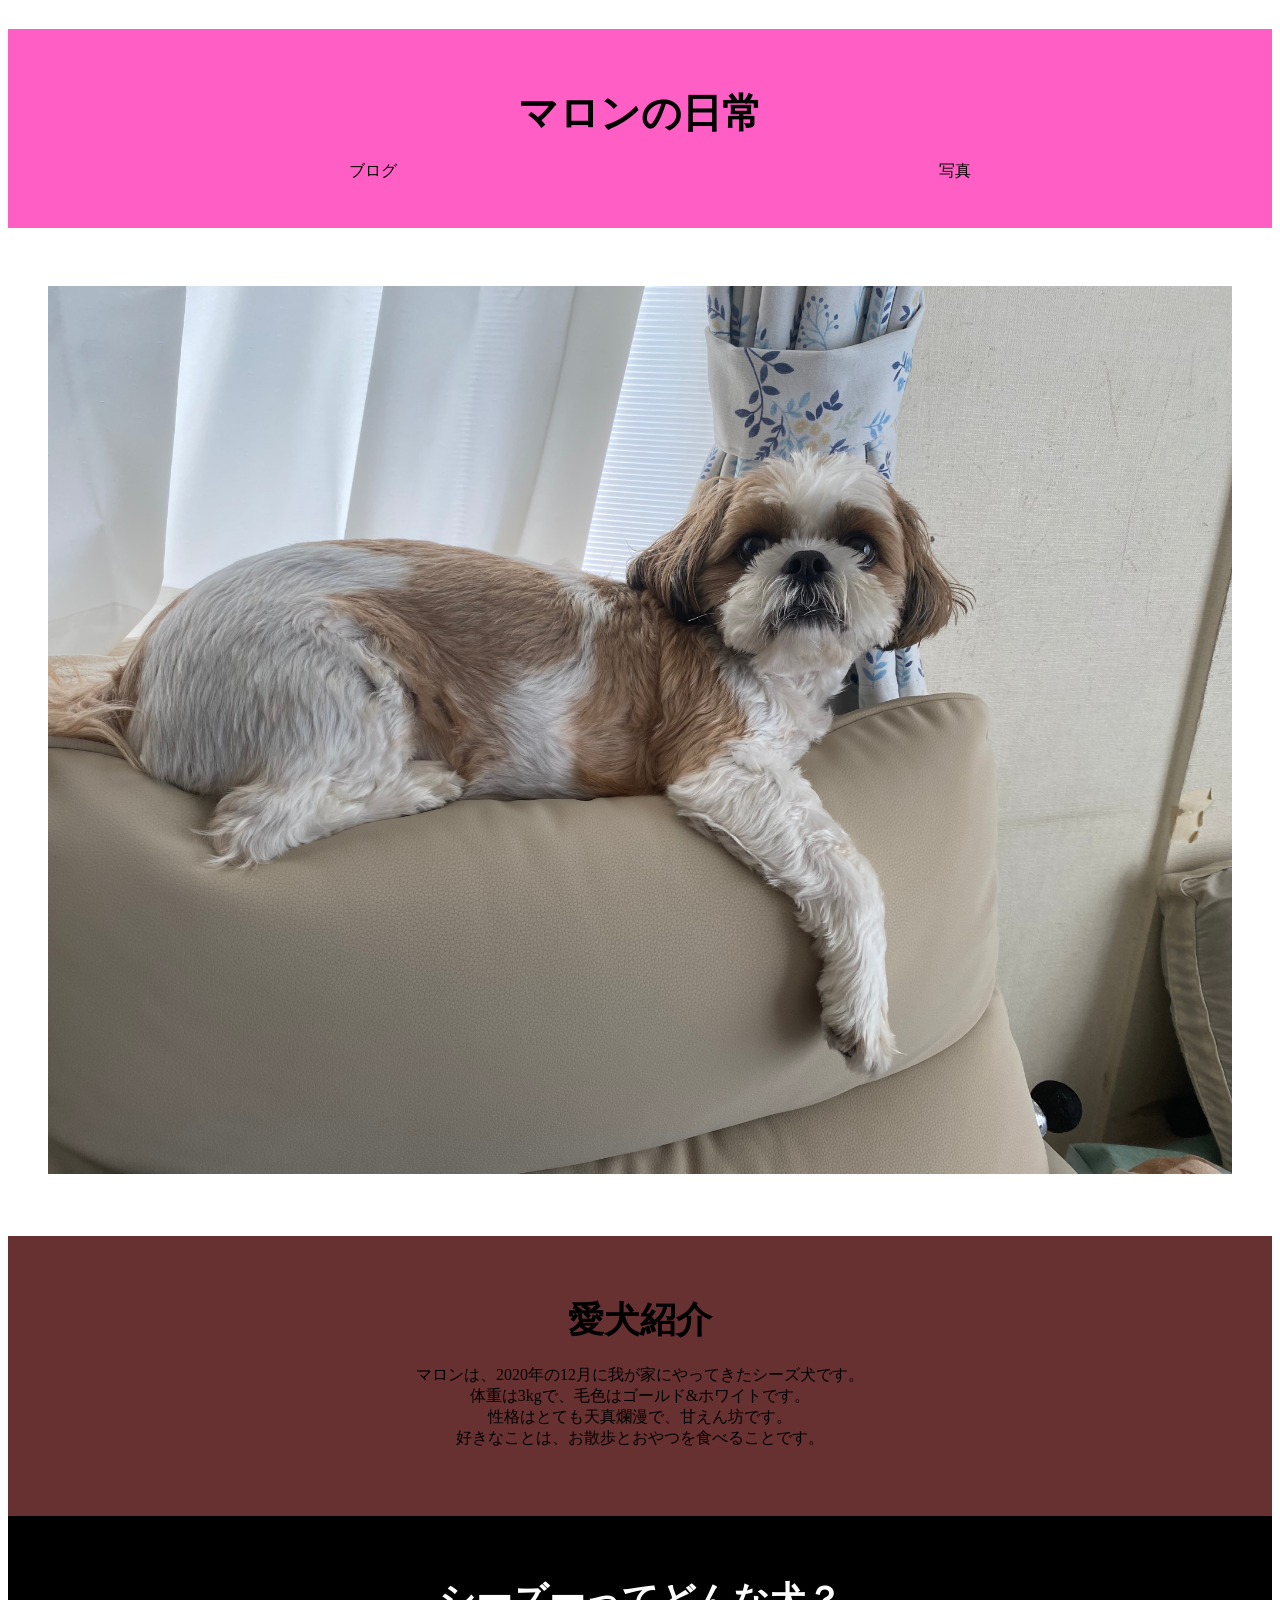
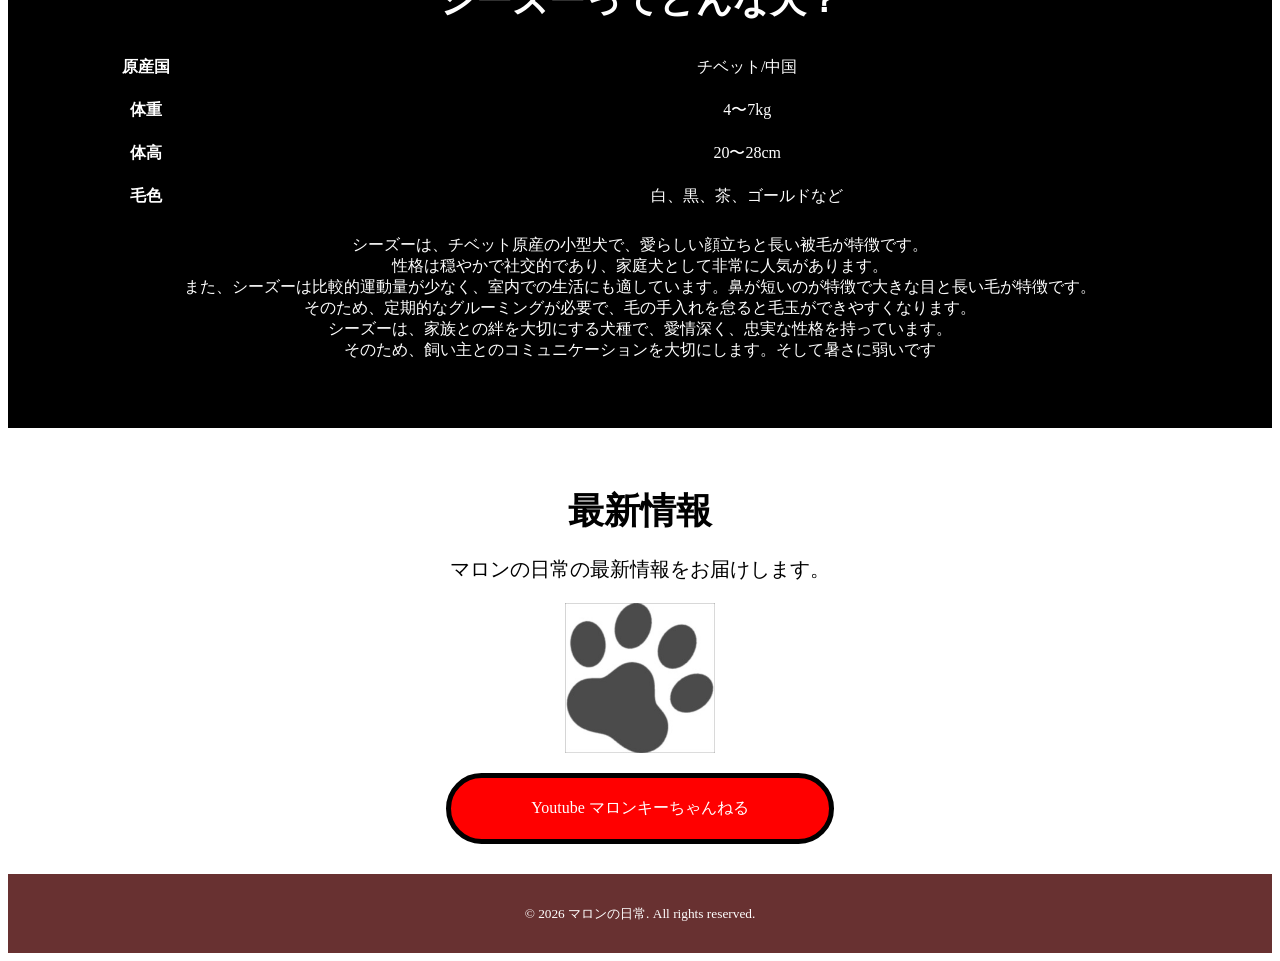
==== index.html @ 1f70bb45 "Add files via upload" ====
<!DOCTYPE html>
<html lang="ja">
<head>
    <meta charset="UTF-8">
    <meta name="viewport" content="width=device-width, initial-scale=1.0">
    <title>マロンの日常</title>
　　　<link rel="stylesheet" href="style.css">
</head>
<body>
   <header>
   <h1>マロンの日常</h1>
   <nav>
       <ul>
           <li><a href="blog.html">ブログ</a></li>
              <li><a href="photos.html">写真</a></li>
      </ul>
   </nav>
   </header>
   <main>
   　　<section class="hero">
    　　　<!-- 肉球 -->
  <span class="paw-icon">🐾</span>
           <figure>
               <img src="images/top.jpeg" alt="マロンの写真">
           </figure>
   　　</section>
   　　<section class="about">
       <div class="about-text">
           <h2>愛犬紹介</h2>
           <p>マロンは、2020年の12月に我が家にやってきたシーズ犬です。<br>
               体重は3kgで、毛色はゴールド&ホワイトです。<br>
               性格はとても天真爛漫で、甘えん坊です。<br>
               好きなことは、お散歩とおやつを食べることです。</p>
    　　</div>
         </section>
         <section class="menu"> 
            <div class="container">
                  <h2>シーズーってどんな犬？</h2>
                    <table>
                       <tr>
                           <th>原産国</th>
                           <td>チベット/中国</td>
                       </tr>
                       <tr>
                           <th>体重</th>
                           <td>4〜7kg</td>
                       </tr>
                       <tr>
                           <th>体高</th>
                           <td>20〜28cm</td>
                       </tr>
                       <tr>
                           <th>毛色</th>
                           <td>白、黒、茶、ゴールドなど</td>
                   </table>
                  <p>シーズーは、チベット原産の小型犬で、愛らしい顔立ちと長い被毛が特徴です。<br>
                        性格は穏やかで社交的であり、家庭犬として非常に人気があります。<br>
                        また、シーズーは比較的運動量が少なく、室内での生活にも適しています。鼻が短いのが特徴で大きな目と長い毛が特徴です。<br>
                        そのため、定期的なグルーミングが必要で、毛の手入れを怠ると毛玉ができやすくなります。<br>
                        シーズーは、家族との絆を大切にする犬種で、愛情深く、忠実な性格を持っています。<br>
                        そのため、飼い主とのコミュニケーションを大切にします。そして暑さに弱いです<br>
        　
                    　</div>
                    </section>
   </main>
   <aside>
   <div class="container">
            <h2>最新情報</h2>
            <p>マロンの日常の最新情報をお届けします。</p>
            <figure>
                <img src="images/icon.jpeg" alt="">
            </figure>
            <a href="https://www.youtube.com/@%E3%83%9E%E3%83%AD%E3%83%B3%E3%82%AD%E3%83%BC"class="btn">Youtube マロンキーちゃんねる</a>
        </div>
   </aside>
   <footer>
        <small>© 2026 マロンの日常. All rights reserved.</small>
   </footer>


</body>
</html>
---- style.css ----
✳︎{
 padding: 0;
    margin: 0;
}
header{
   background-color:rgba(255, 0, 162, 0.632);
   padding: 30px;
   text-align: center;
}
header h1{
   font-size: 40px;
   margin-bottom: 20px;
}
header nav ul{
   display: flex;
   justify-content: space-around;
   list-style: none;
}
header nav ul li a{
   text-decoration: none;
   color: black;
}


section figure img 
{
   width: 100%;
   height: 100%;
}
main .about{
   background-color:rgb(104, 49, 49);
   padding: 30px;
   text-align: center;
}
main.about.container{
   width: 100%;
   max-width: 700px;
   margin: 0 auto;
}
main .about h2{
   font-size: 36px;
   margin-bottom: 20px;
}
main .menu{
   background-color:black;
   color: white;
   padding: 30px;
   text-align: center;
}
main.about.container{
   width: 100%;
   max-width: 700px;
   margin: 0 auto;
}
main .menu h2{
   font-size: 36px;
   margin-bottom: 20px;
}
main .menu table{
   width: 100%;
}
main .menu table td{ 
    padding: 10px 20px;
}
aside {
   background-color: white;
     padding: 30px;
     text-align: center;
}
main.about.container{
   width: 100%;
   max-width: 700px;
   margin: 0 auto;
}
aside h2{
   font-size: 36px;
   margin-bottom: 20px;
}
aside p{
   font-size: 20px;
}
aside figure img{
   width: 150px;
}
aside .btn{
   display: inline-block;
   background-color: red;
   color: white;
   padding: 20px 80px;
   border: 5px solid black;
   border-radius: 80px;
   text-decoration: none;
}
aside .btn:hover{
   background-color: rgb(137, 57, 57);
   color: white;
}
footer{
   background-color:rgb(104, 49, 49);
   color: white;
   padding: 30px;
   text-align: center;
}
/* 写真の枠に肉球を重ねる設定（余白を発生させない） */
section.hero {
  position: relative;
  overflow: hidden; /* 写真からはみ出た肉球を隠す */
}

/* 重ねる大きな肉球の設定 */
section.hero .paw-icon {
  position: absolute;
  font-size: 6rem; /* 肉球の大きさ */
  z-index: 10;     /* 写真より手前（上）に表示 */
  opacity: 0;
  pointer-events: none; /* マウス操作の邪魔をしない設定 */
  
  /* 5秒かけて左下から右上へ走る */
  animation: paw-run-on-image 5s linear forwards;
}

/* 写真の上を左下から右上へ走り抜けるアニメーション */
@keyframes paw-run-on-image {
  0% {
    bottom: -80px;
    left: -80px;
    opacity: 0;
    transform: rotate(35deg);
  }
  5% {
    opacity: 1;
  }
  90% {
    opacity: 1;
  }
  100% {
    bottom: 80%;
    left: 85%;
    opacity: 0;
    transform: rotate(35deg);
  }
}
/* 写真ギャラリーの幅と余白の設定 */
.photo-container {
  max-width: 500px;
  margin: 30px auto;
  padding: 0 15px;
}

.photo-container h2 {
  text-align: center;
  margin-bottom: 25px;
}

/* 各写真カードの枠組み */
.photo-card {
  margin: 0 0 25px 0;
  background-color: #ffffff;
  border-radius: 10px;
  overflow: hidden;
  box-shadow: 0 4px 10px rgba(0, 0, 0, 0.08);
}

/* 写真の表示調整 */
.photo-card img {
  width: 100%;
  height: auto;
  display: block;
}

/* 写真の説明文 */
.photo-caption {
  padding: 12px 15px;
  margin: 0;
  font-size: 14px;
  color: #333;
  line-height: 1.5;
}
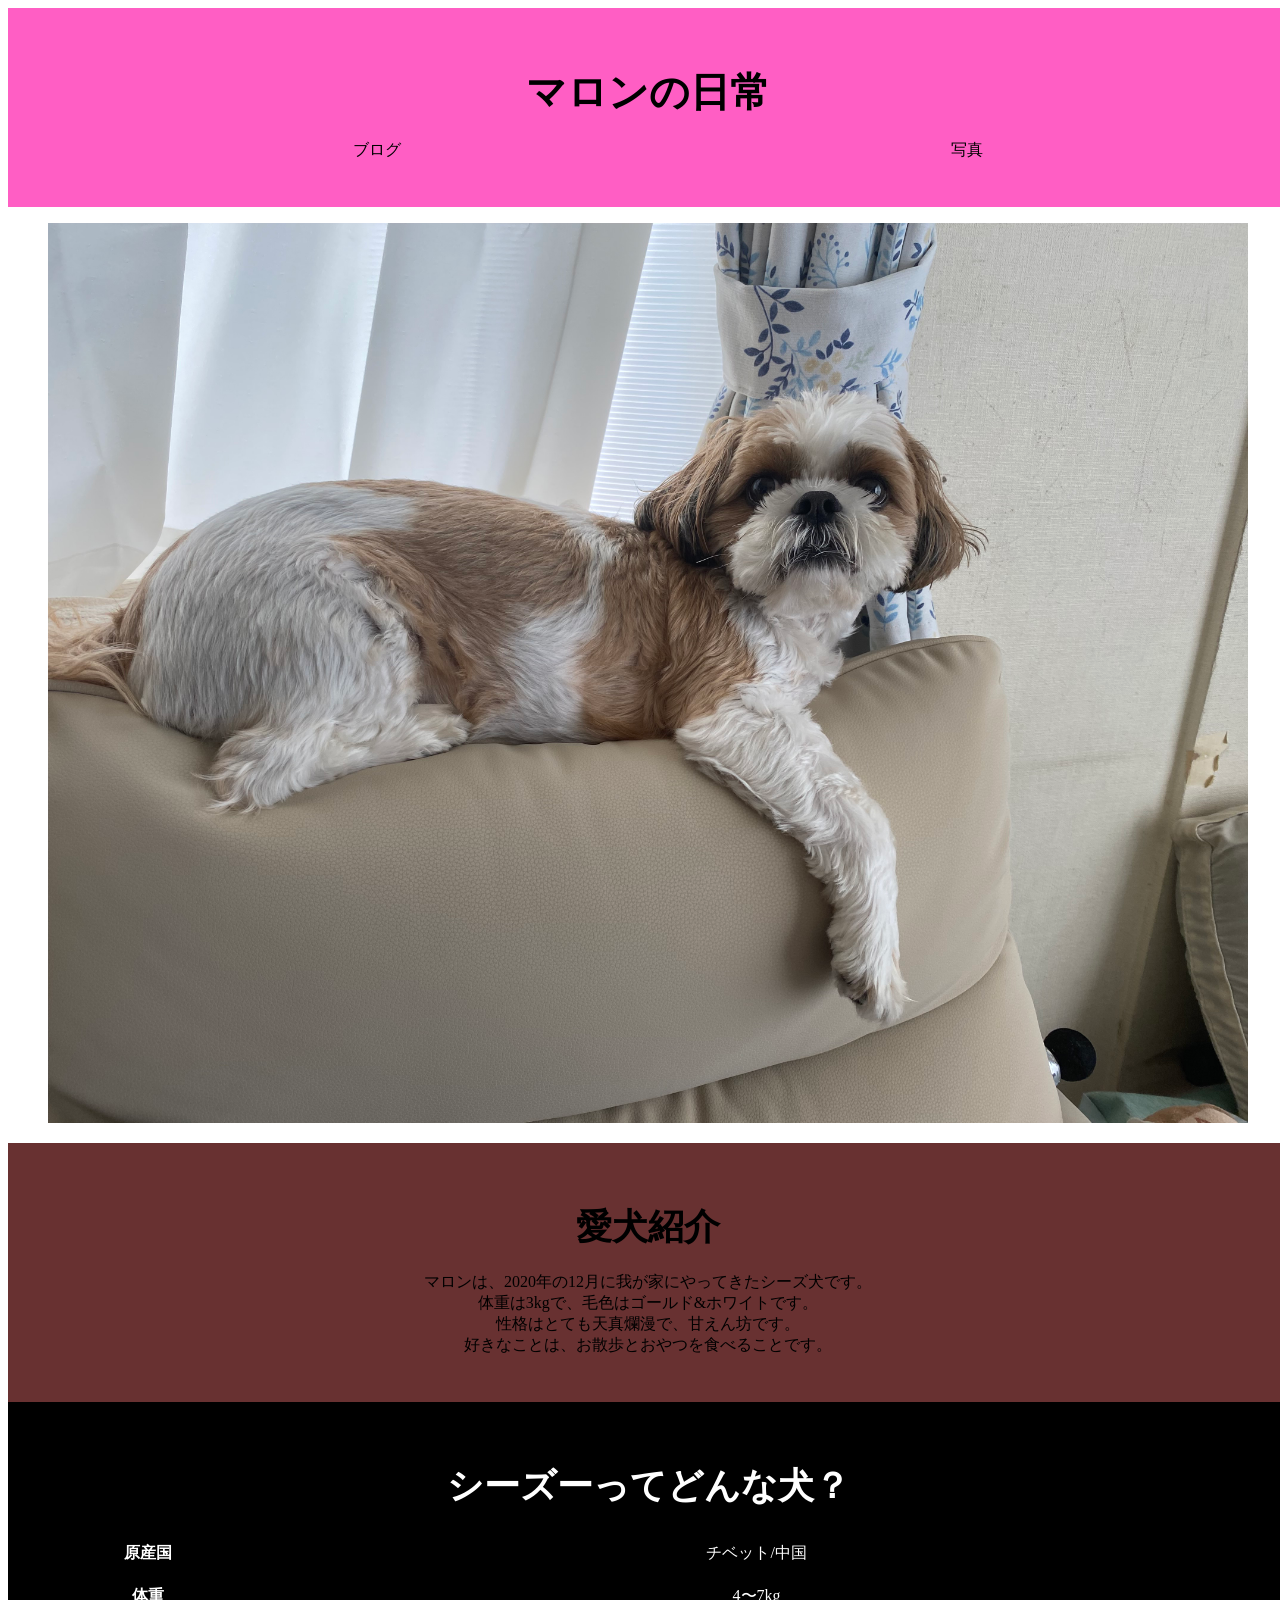
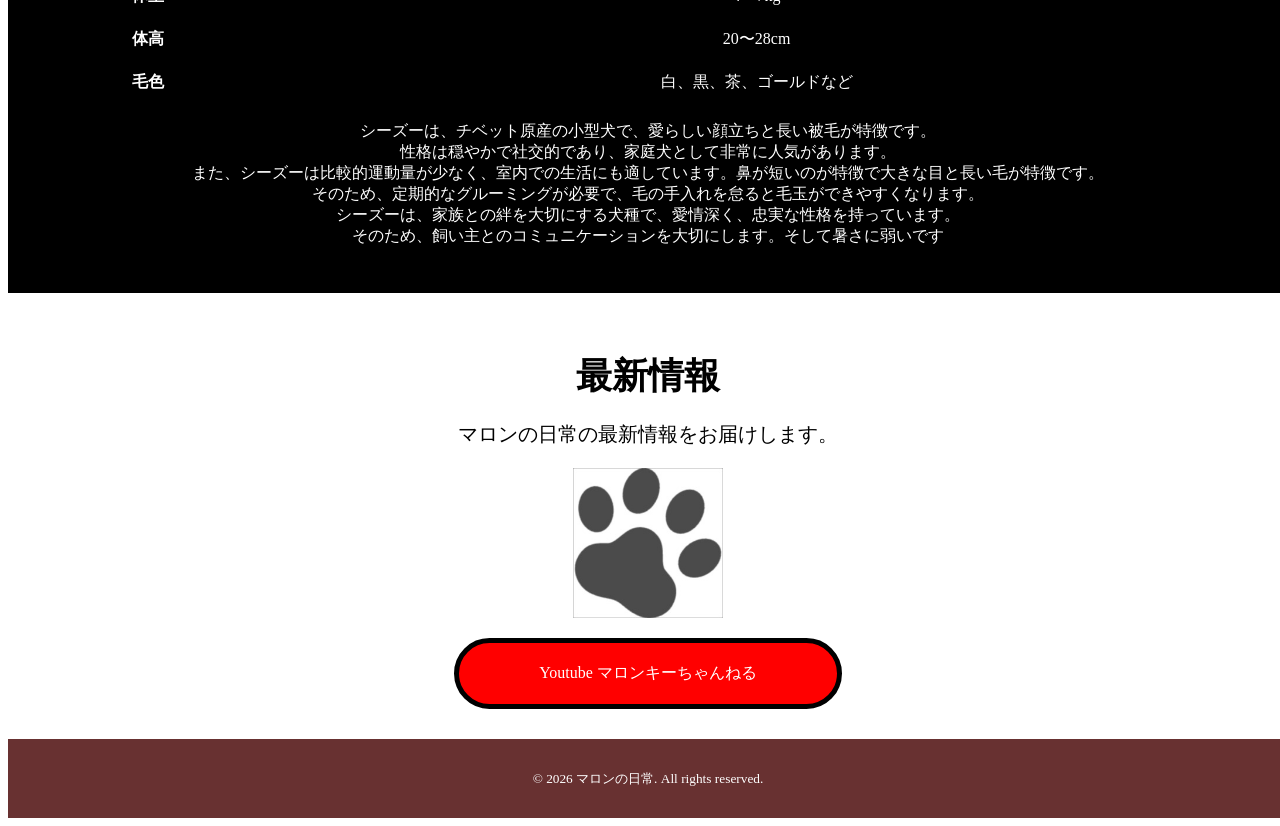
==== commit 4dea00d6: "Add files via upload" ====
--- a/index.html
+++ b/index.html
@@ -4,7 +4,7 @@
     <meta charset="UTF-8">
     <meta name="viewport" content="width=device-width, initial-scale=1.0">
     <title>マロンの日常</title>
-　　　<link rel="stylesheet" href="style.css">
+<link rel="stylesheet" href="style.css">
 </head>
 <body>
    <header>
@@ -17,21 +17,22 @@
    </nav>
    </header>
    <main>
-   　　<section class="hero">
-    　　　<!-- 肉球 -->
+   <section class="hero">
+    <!-- 肉球 -->
   <span class="paw-icon">🐾</span>
            <figure>
                <img src="images/top.jpeg" alt="マロンの写真">
            </figure>
-   　　</section>
-   　　<section class="about">
+   </section>
+   <section class="about">
        <div class="about-text">
            <h2>愛犬紹介</h2>
            <p>マロンは、2020年の12月に我が家にやってきたシーズ犬です。<br>
                体重は3kgで、毛色はゴールド&ホワイトです。<br>
                性格はとても天真爛漫で、甘えん坊です。<br>
-               好きなことは、お散歩とおやつを食べることです。</p>
-    　　</div>
+               好きなことは、お散歩とおやつを食べることです。
+            </p>
+    </div>
          </section>
          <section class="menu"> 
             <div class="container">
@@ -59,8 +60,8 @@
                         そのため、定期的なグルーミングが必要で、毛の手入れを怠ると毛玉ができやすくなります。<br>
                         シーズーは、家族との絆を大切にする犬種で、愛情深く、忠実な性格を持っています。<br>
                         そのため、飼い主とのコミュニケーションを大切にします。そして暑さに弱いです<br>
-        　
-                    　</div>
+        
+                    </div>
                     </section>
    </main>
    <aside>
--- a/style.css
+++ b/style.css
@@ -164,10 +164,18 @@
 /* 写真の表示調整 */
 .photo-card img {
   width: 100%;
-  height: auto;
+  max-width: 100%;
+  height: 350px;
+  object-fit: cover;
   display: block;
 }
-
+@media (max-width: 600px) {
+  .photo-card img {
+    width: 100%;
+    height: 200px;
+    object-fit: cover;
+  }
+}
 /* 写真の説明文 */
 .photo-caption {
   padding: 12px 15px;
@@ -176,5 +184,75 @@
   color: #333;
   line-height: 1.5;
 }
-
-
+/* 画面全体が横スクロールしないように保護 */
+html, body {
+  overflow-x: hidden;
+  width: 100%;
+}
+
+/* スマホ表示向けの調整 */
+@media (max-width: 768px) {
+  
+  /* 1. コンテナや文章の幅を画面に収める */
+  .about-text, 
+  .container {
+    width: 90%;
+    max-width: 100%;
+    margin: 0 auto;
+    box-sizing: border-box;
+  }
+
+  /* 2. 画像がスマホ画面からはみ出ないように固定 */
+  img {
+    max-width: 100%;
+    height: auto;
+  }
+
+  /* 3. テーブル幅の自動調整 */
+  .menu table {
+    width: 100%;
+  }
+
+  /* 4. 文字サイズと余白の微調整 */
+  .about h2, 
+  .menu h2 {
+    font-size: 22px;
+  }
+
+  .about p {
+    font-size: 14px;
+    line-height: 1.7;
+    text-align: left; /* スマホで文章が読みづらい場合は左寄せ */
+  }
+}
+/* スマホ画面向けの強力なレイアウト・文字サイズ調整 */
+@media screen and (max-width: 768px) {
+  /* 画面からはみ出るのを防ぐ */
+  body {
+    width: 100% !important;
+    overflow-x: hidden;
+  }
+
+  /* 愛犬紹介とシーズー解説のタイトルサイズを縮小 */
+  .about h2,
+  .menu h2 {
+    font-size: 20px !important;
+    line-height: 1.4 !important;
+    letter-spacing: 0.05em !important;
+  }
+
+  /* 本文の文字サイズを小さくして改行崩れを防ぐ */
+  .about p {
+    font-size: 13px !important;
+    line-height: 1.7 !important;
+    padding: 0 10px !important;
+  }
+
+  /* テーブル（原産国など）の幅を画面に合わせる */
+  .menu table {
+    width: 90% !important;
+    margin: 0 auto !important;
+    font-size: 14px !important;
+  }
+}
+
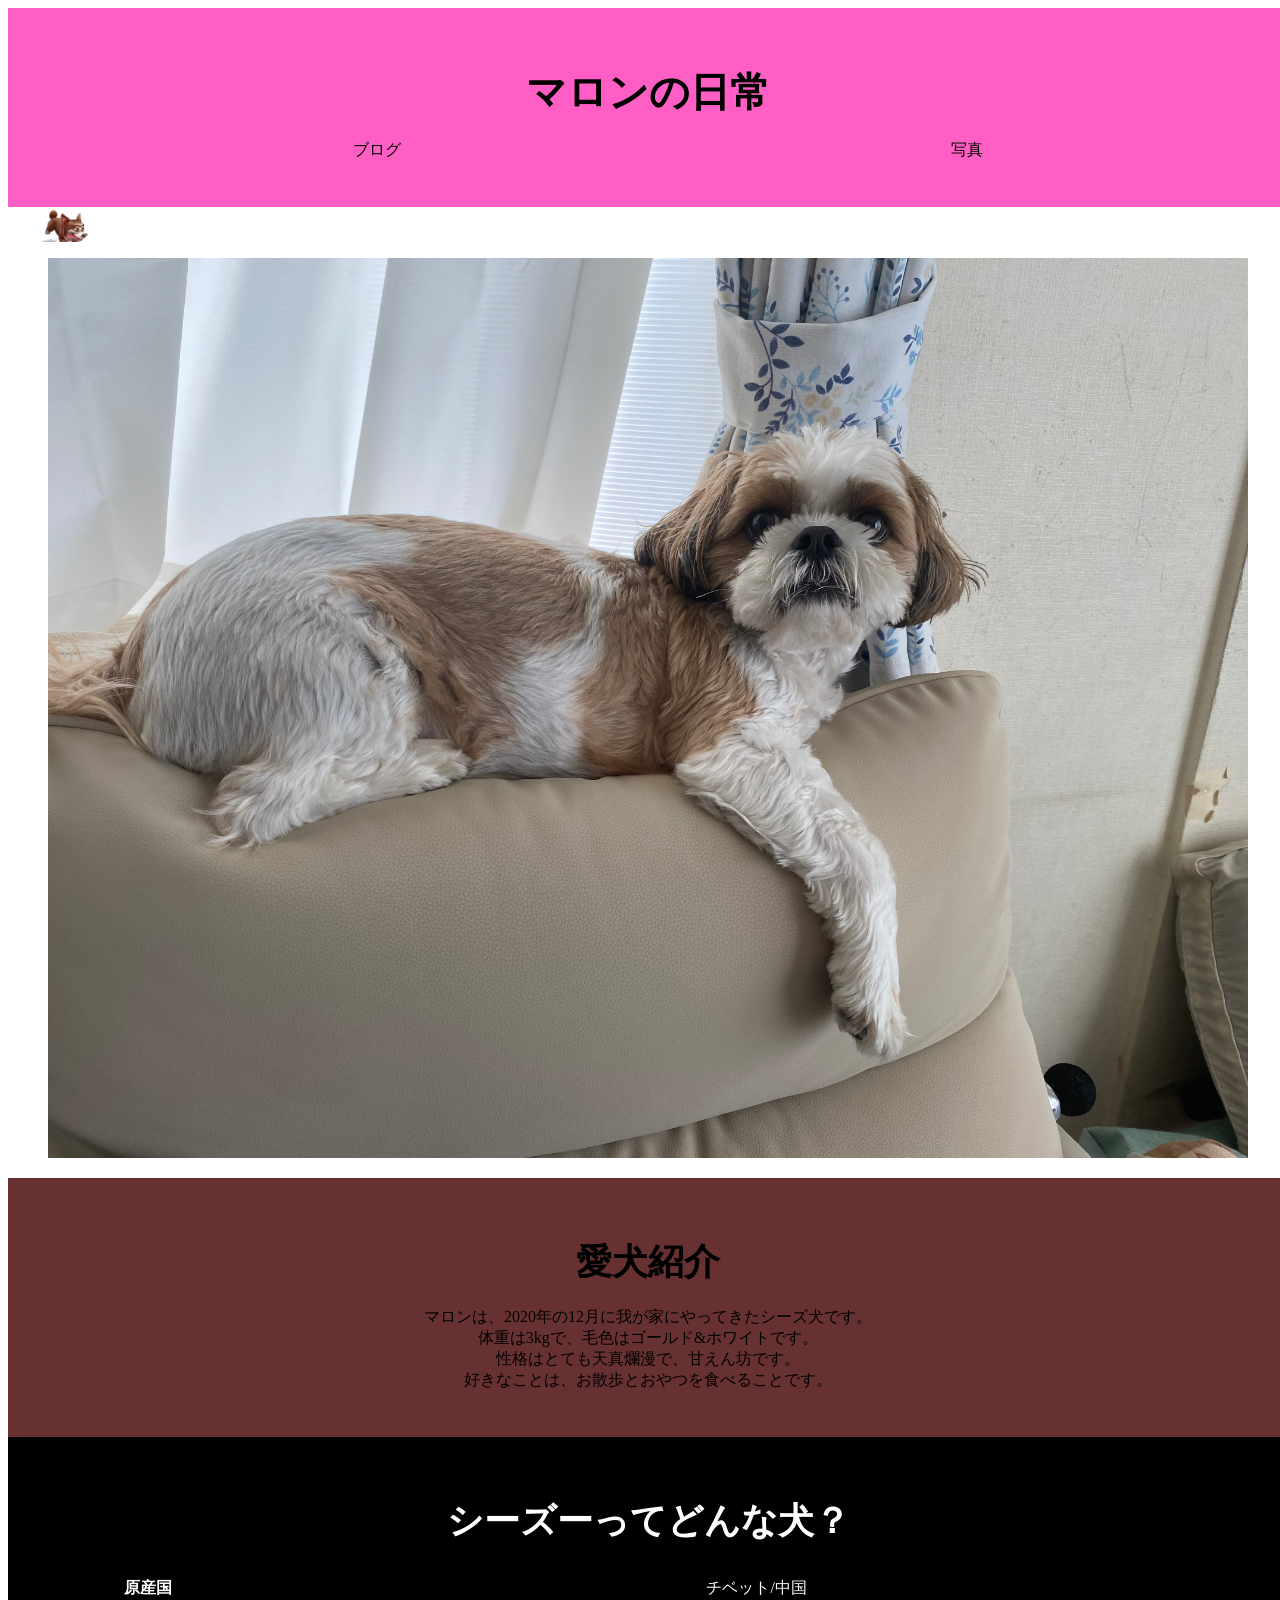
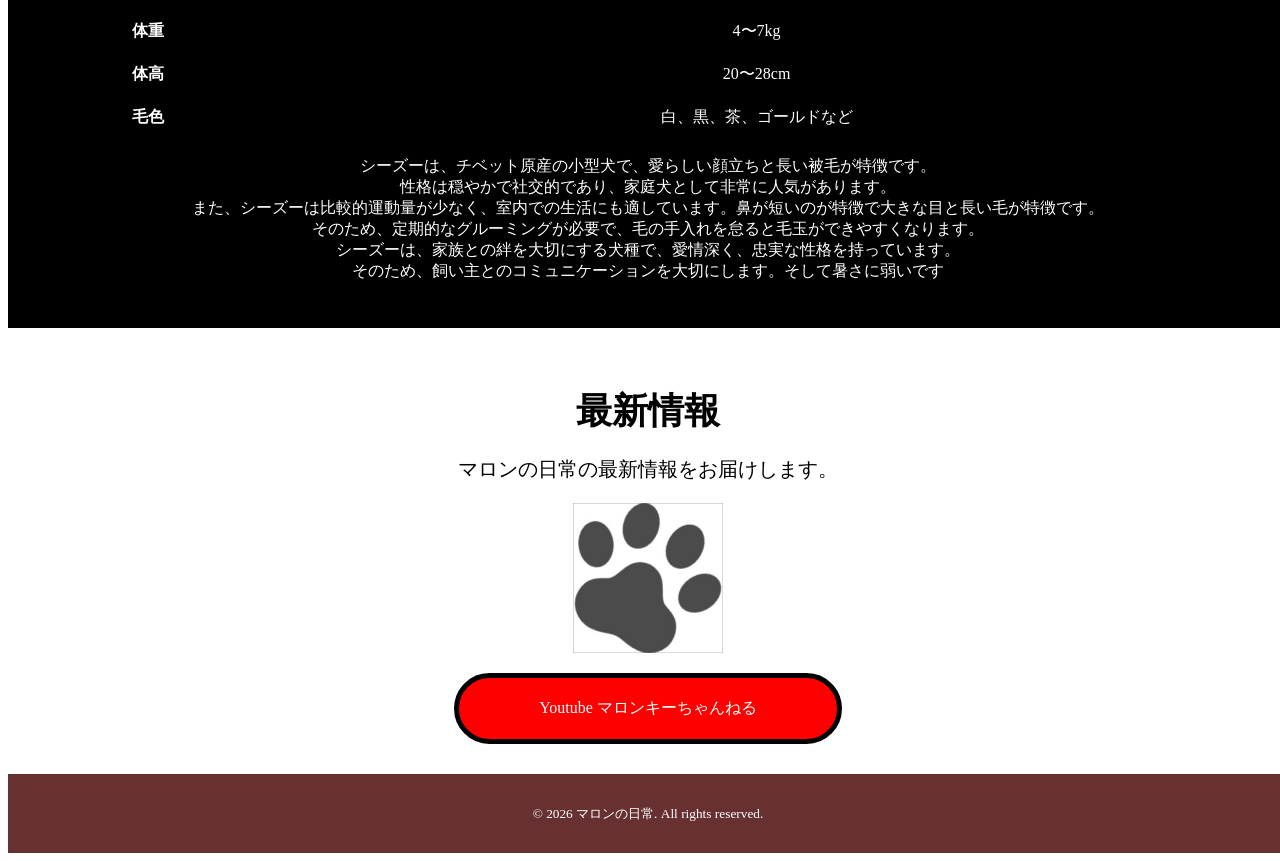
==== commit fbad5951: "Add files via upload" ====
--- a/index.html
+++ b/index.html
@@ -12,10 +12,13 @@
    <nav>
        <ul>
            <li><a href="blog.html">ブログ</a></li>
-              <li><a href="photos.html">写真</a></li>
+           <li><a href="photos.html">写真</a></li>
       </ul>
    </nav>
    </header>
+   <div class="walk-path">
+  <img src="images/run-dog.GIF" alt="走る犬" class="walking-person">
+   </div>
    <main>
    <section class="hero">
     <!-- 肉球 -->
@@ -83,3 +86,5 @@
 </html>
 
 
+
+
--- a/style.css
+++ b/style.css
@@ -255,4 +255,53 @@
     font-size: 14px !important;
   }
 }
-
+/* --- 右方向への永続ウォークアニメーション --- */
+
+/* 通り道のレイアウト */
+.walk-path {
+  width: 100%;
+  height: 35px; /* 通り道の高さ（画像のサイズに合わせて調整OK） */
+  position: relative;
+  overflow: hidden; /* 画面からはみ出た犬を隠す */
+}
+
+/* 走る犬の設定 */
+.walking-person {
+  height: 70px; /* 犬の大きさ */
+  width: auto;
+  position: absolute;
+  top: 70%;
+  transform: translateY(-50%);
+  mix-blend-mode: multiply; /* 画像の白い背景を透過 */
+  
+  /* アニメーション：8秒かけて右へループ（右足左足のトコトコ付き） */
+  animation: walk-one-way 8s linear infinite, step-bounce 0.3s ease-in-out infinite alternate;
+}
+
+/* 左から右へ進み、右端でパッと消えてまた左から現れる動き */
+@keyframes walk-one-way {
+  0% {
+    left: -40px; /* 画面の左外からスタート */
+    opacity: 1;
+  }
+  95% {
+    left: 100%; /* 画面の右端に到着 */
+    opacity: 1;
+  }
+  96%, 100% {
+    left: 100%; /* 右端で一旦消える準備 */
+    opacity: 0;
+  }
+}
+
+/* トコトコと上下に少し弾む動き */
+@keyframes step-bounce {
+  0% {
+    transform: translateY(-50%) rotate(-3deg);
+  }
+  100% {
+    transform: translateY(-58%) rotate(3deg);
+  }
+}
+
+
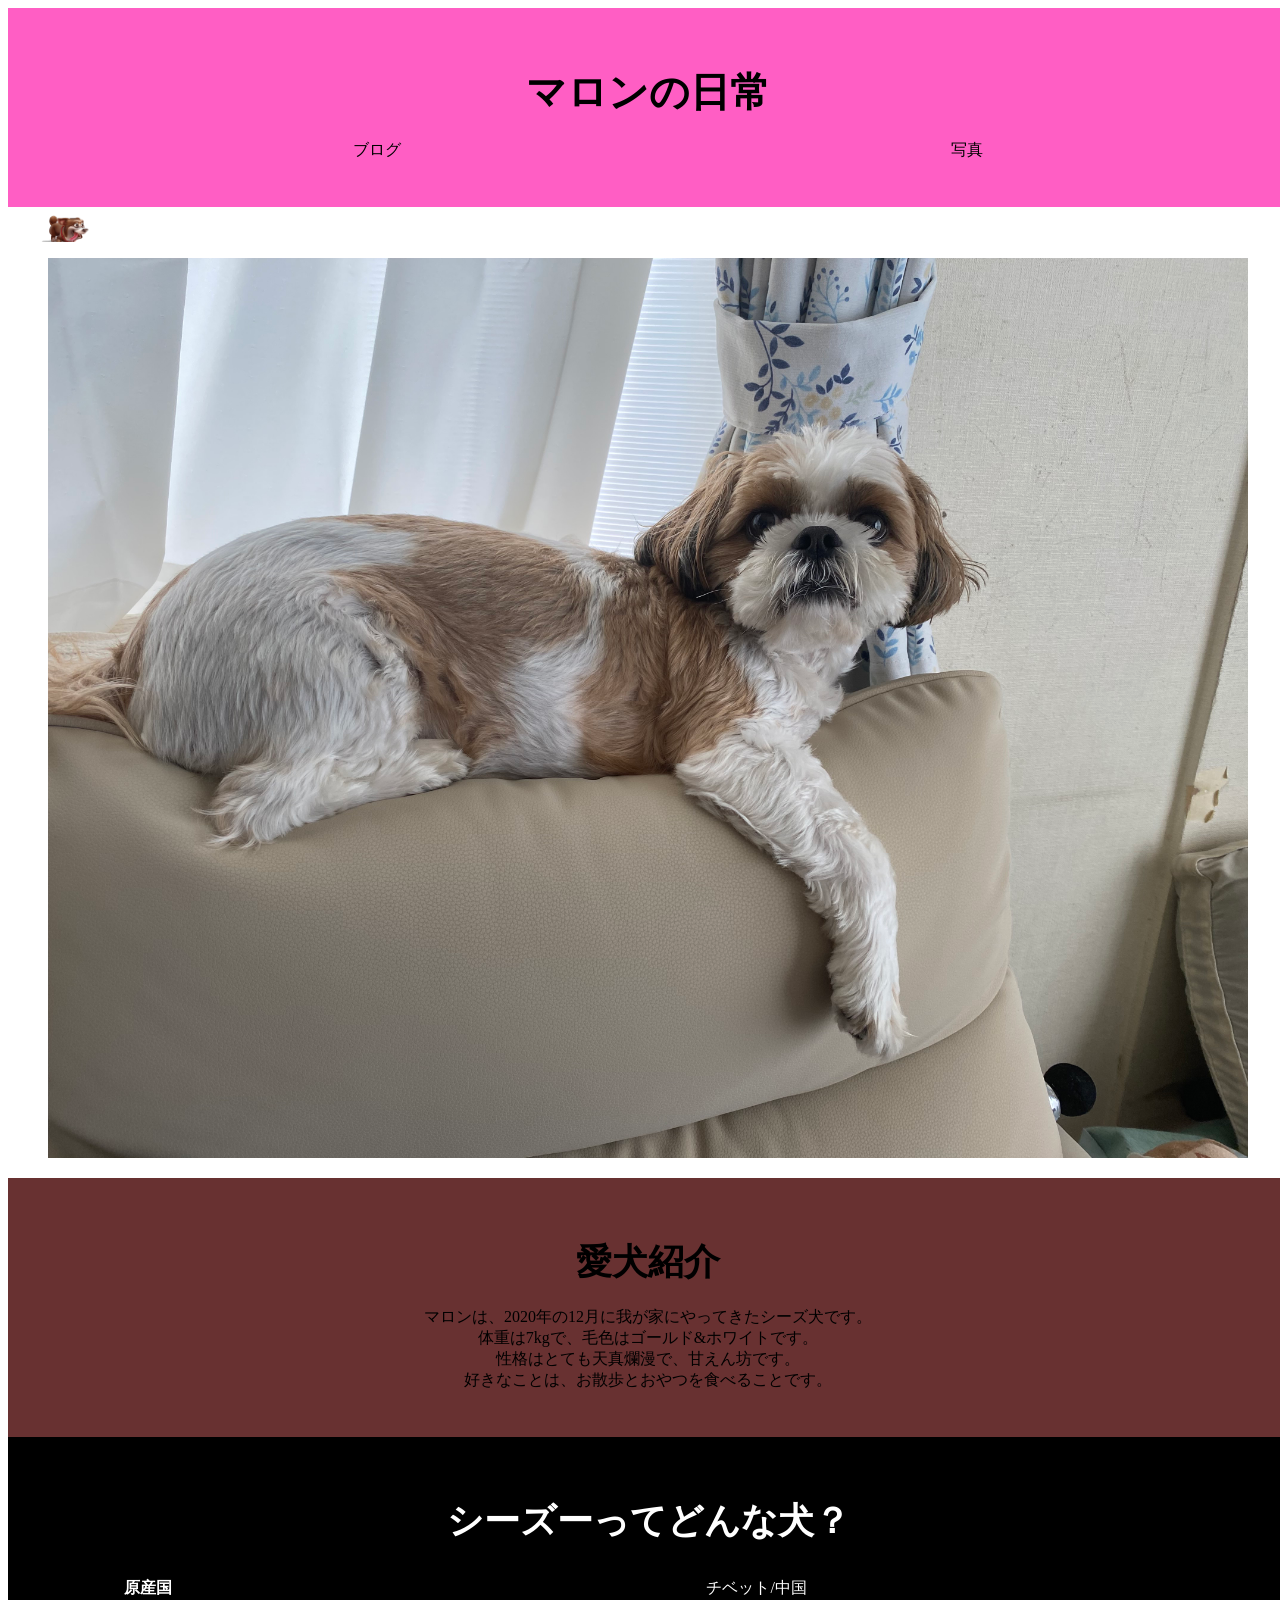
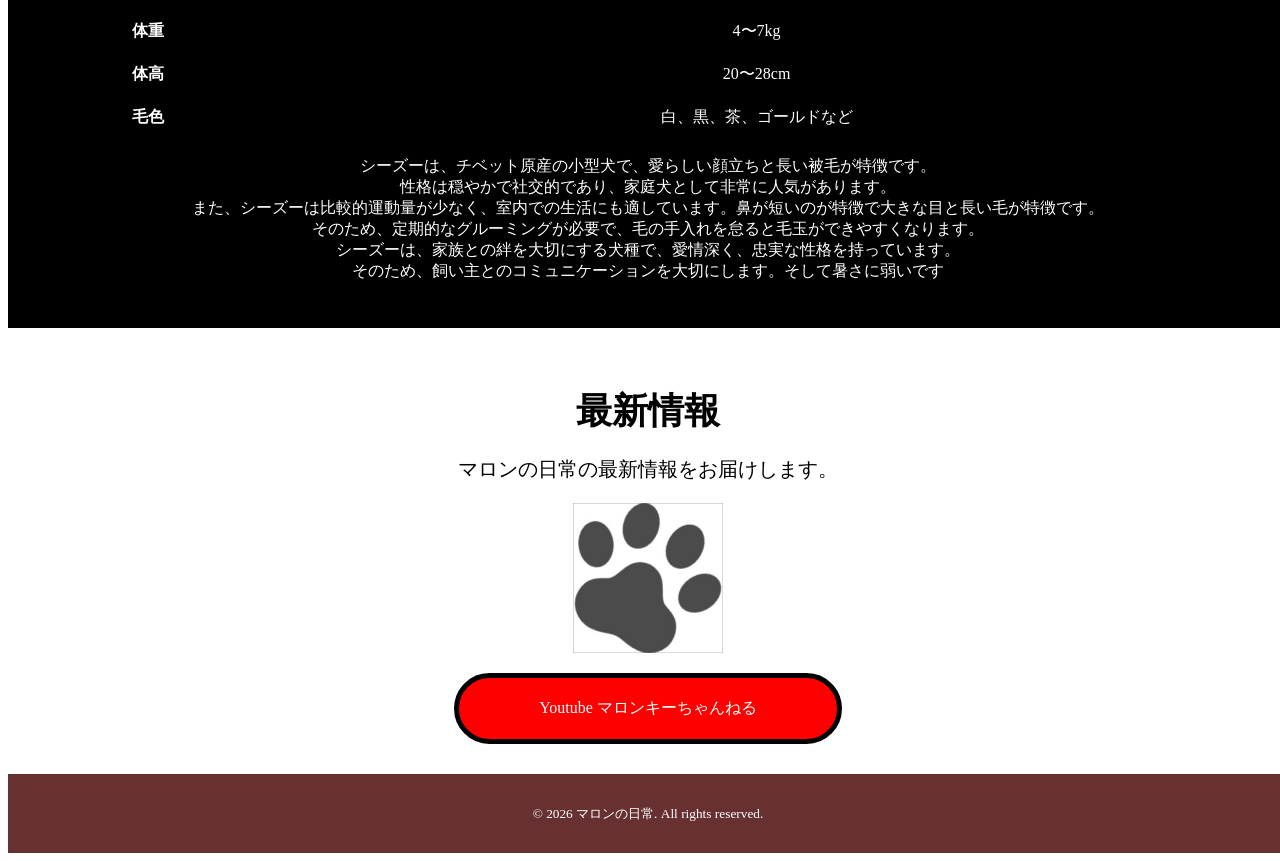
==== commit c7154c8d: "Add files via upload" ====
--- a/index.html
+++ b/index.html
@@ -31,7 +31,7 @@
        <div class="about-text">
            <h2>愛犬紹介</h2>
            <p>マロンは、2020年の12月に我が家にやってきたシーズ犬です。<br>
-               体重は3kgで、毛色はゴールド&ホワイトです。<br>
+               体重は7kgで、毛色はゴールド&ホワイトです。<br>
                性格はとても天真爛漫で、甘えん坊です。<br>
                好きなことは、お散歩とおやつを食べることです。
             </p>
--- a/style.css
+++ b/style.css
@@ -274,8 +274,8 @@
   transform: translateY(-50%);
   mix-blend-mode: multiply; /* 画像の白い背景を透過 */
   
-  /* アニメーション：8秒かけて右へループ（右足左足のトコトコ付き） */
-  animation: walk-one-way 8s linear infinite, step-bounce 0.3s ease-in-out infinite alternate;
+  /* アニメーション：3秒かけて右へループ（右足左足のトコトコ付き） */
+  animation: walk-one-way 3s linear infinite, step-bounce 0.3s ease-in-out infinite alternate;
 }
 
 /* 左から右へ進み、右端でパッと消えてまた左から現れる動き */
@@ -303,5 +303,16 @@
     transform: translateY(-58%) rotate(3deg);
   }
 }
-
-
+/* 4. ラグなしでループさせるキーフレーム */
+@keyframes dog-loop-smooth {
+  0% {
+    /* 画面の左側の十分な外側からスタート（画像が見えない位置から） */
+    left: -200px; 
+  }
+  100% {
+    /* 画面の右端のさらに外側まで移動しきる */
+    left: 100%; 
+  }
+}
+
+
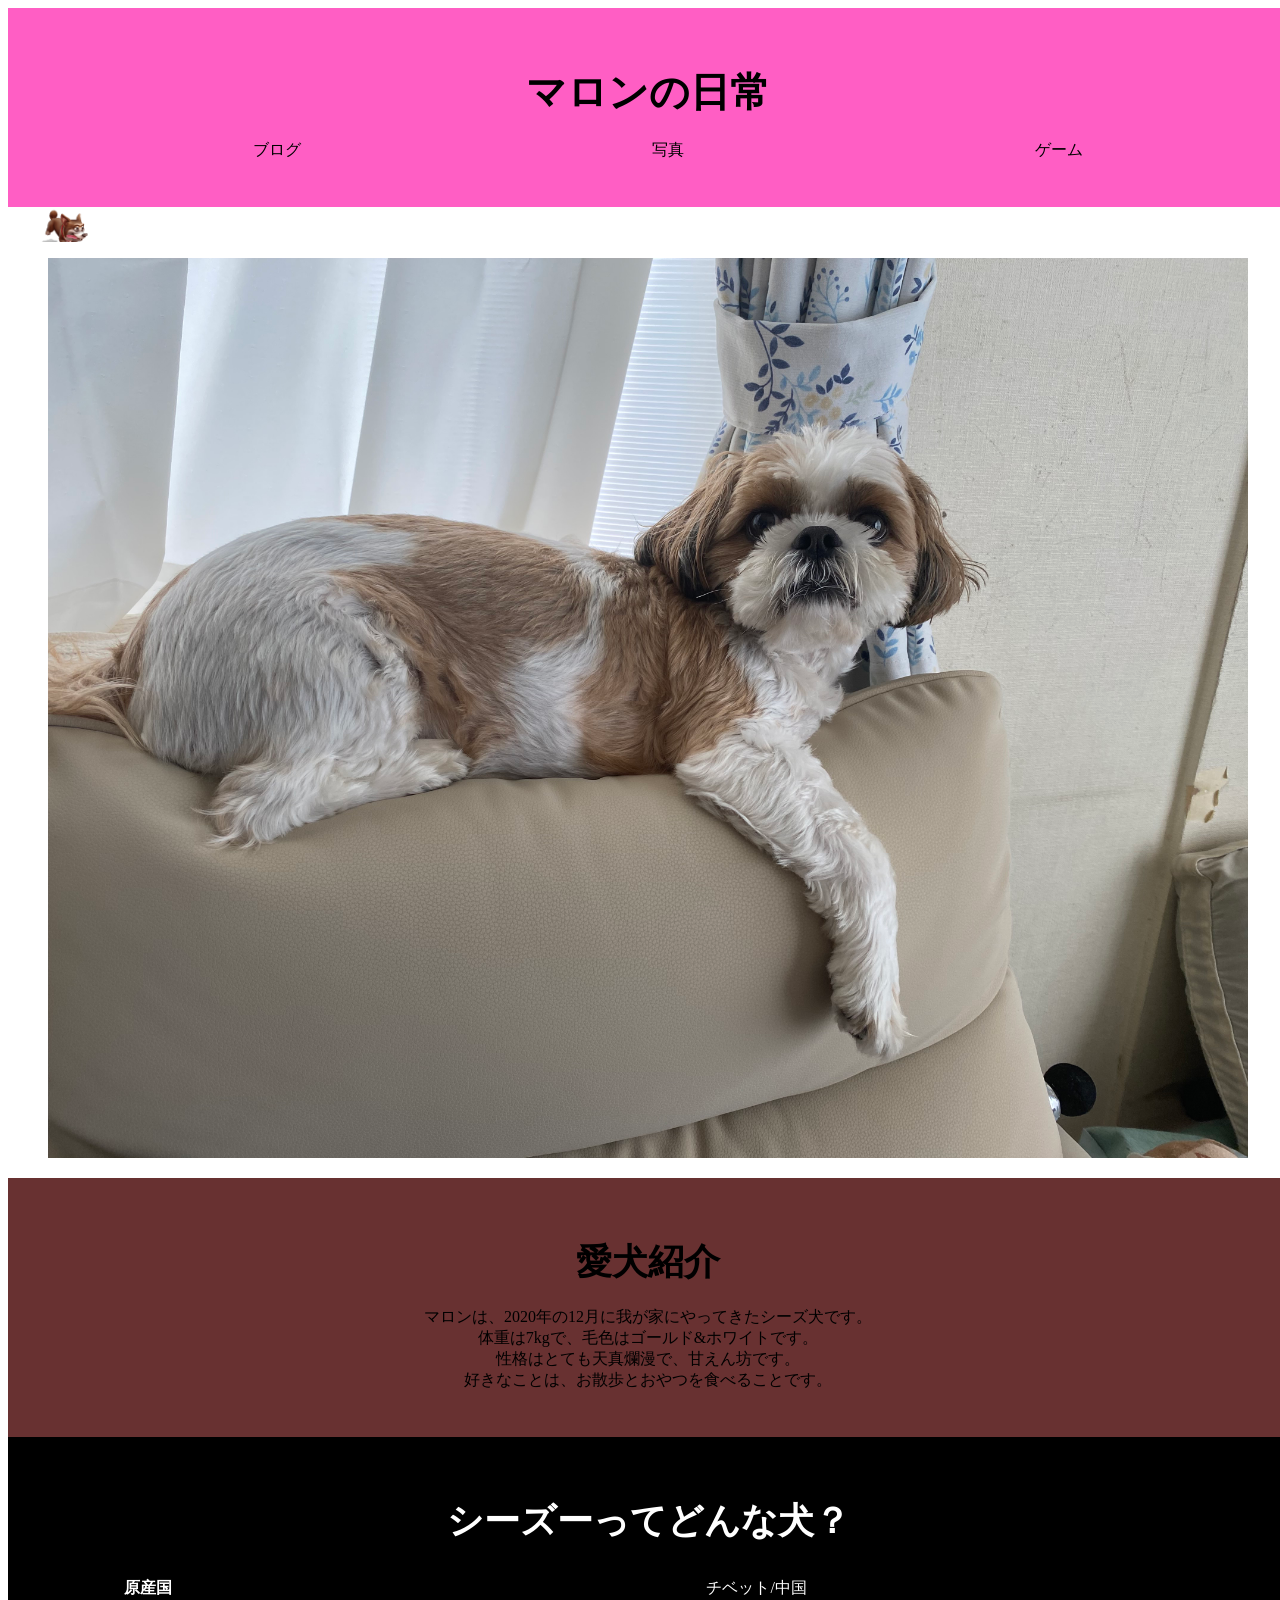
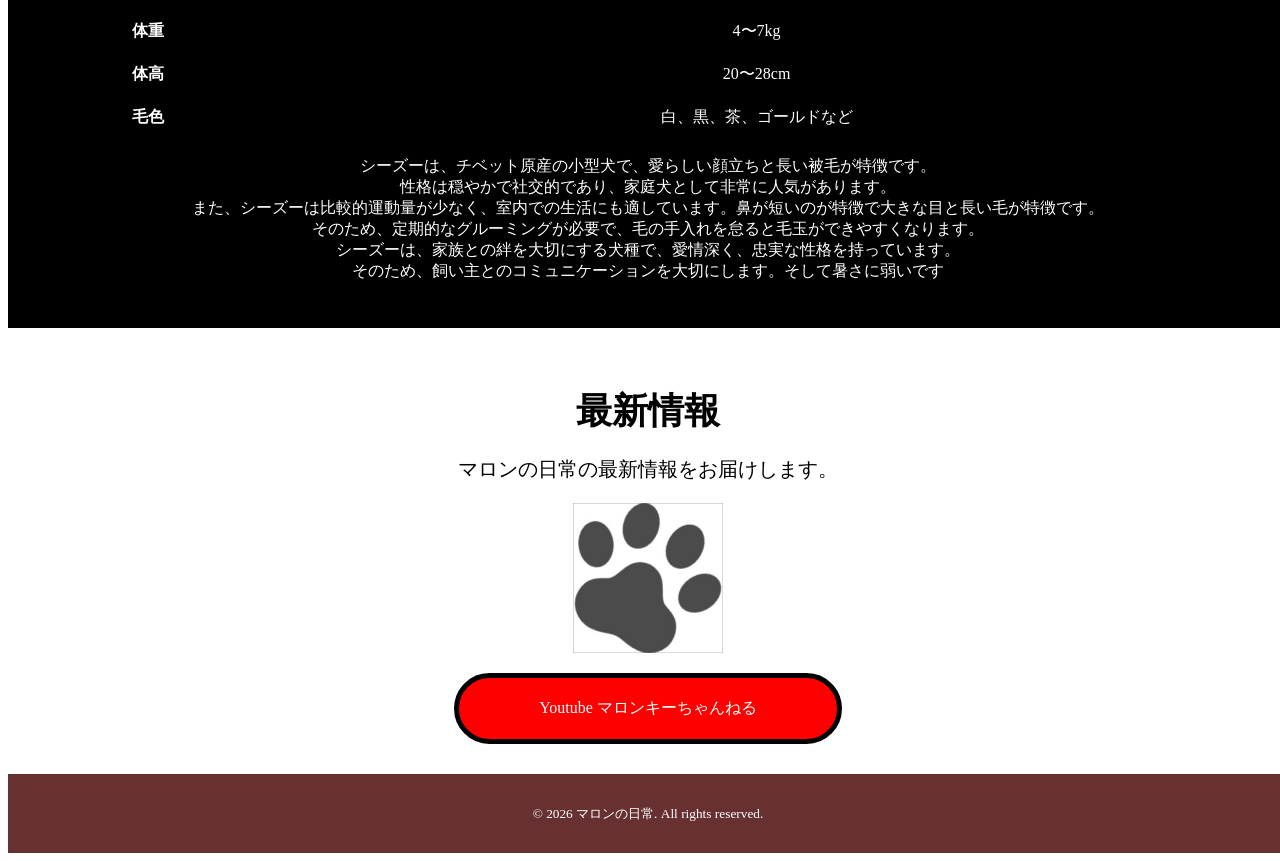
==== commit 74e3f431: "Add files via upload" ====
--- a/index.html
+++ b/index.html
@@ -13,6 +13,7 @@
        <ul>
            <li><a href="blog.html">ブログ</a></li>
            <li><a href="photos.html">写真</a></li>
+        <li><a href="game.html">ゲーム</a></li>
       </ul>
    </nav>
    </header>
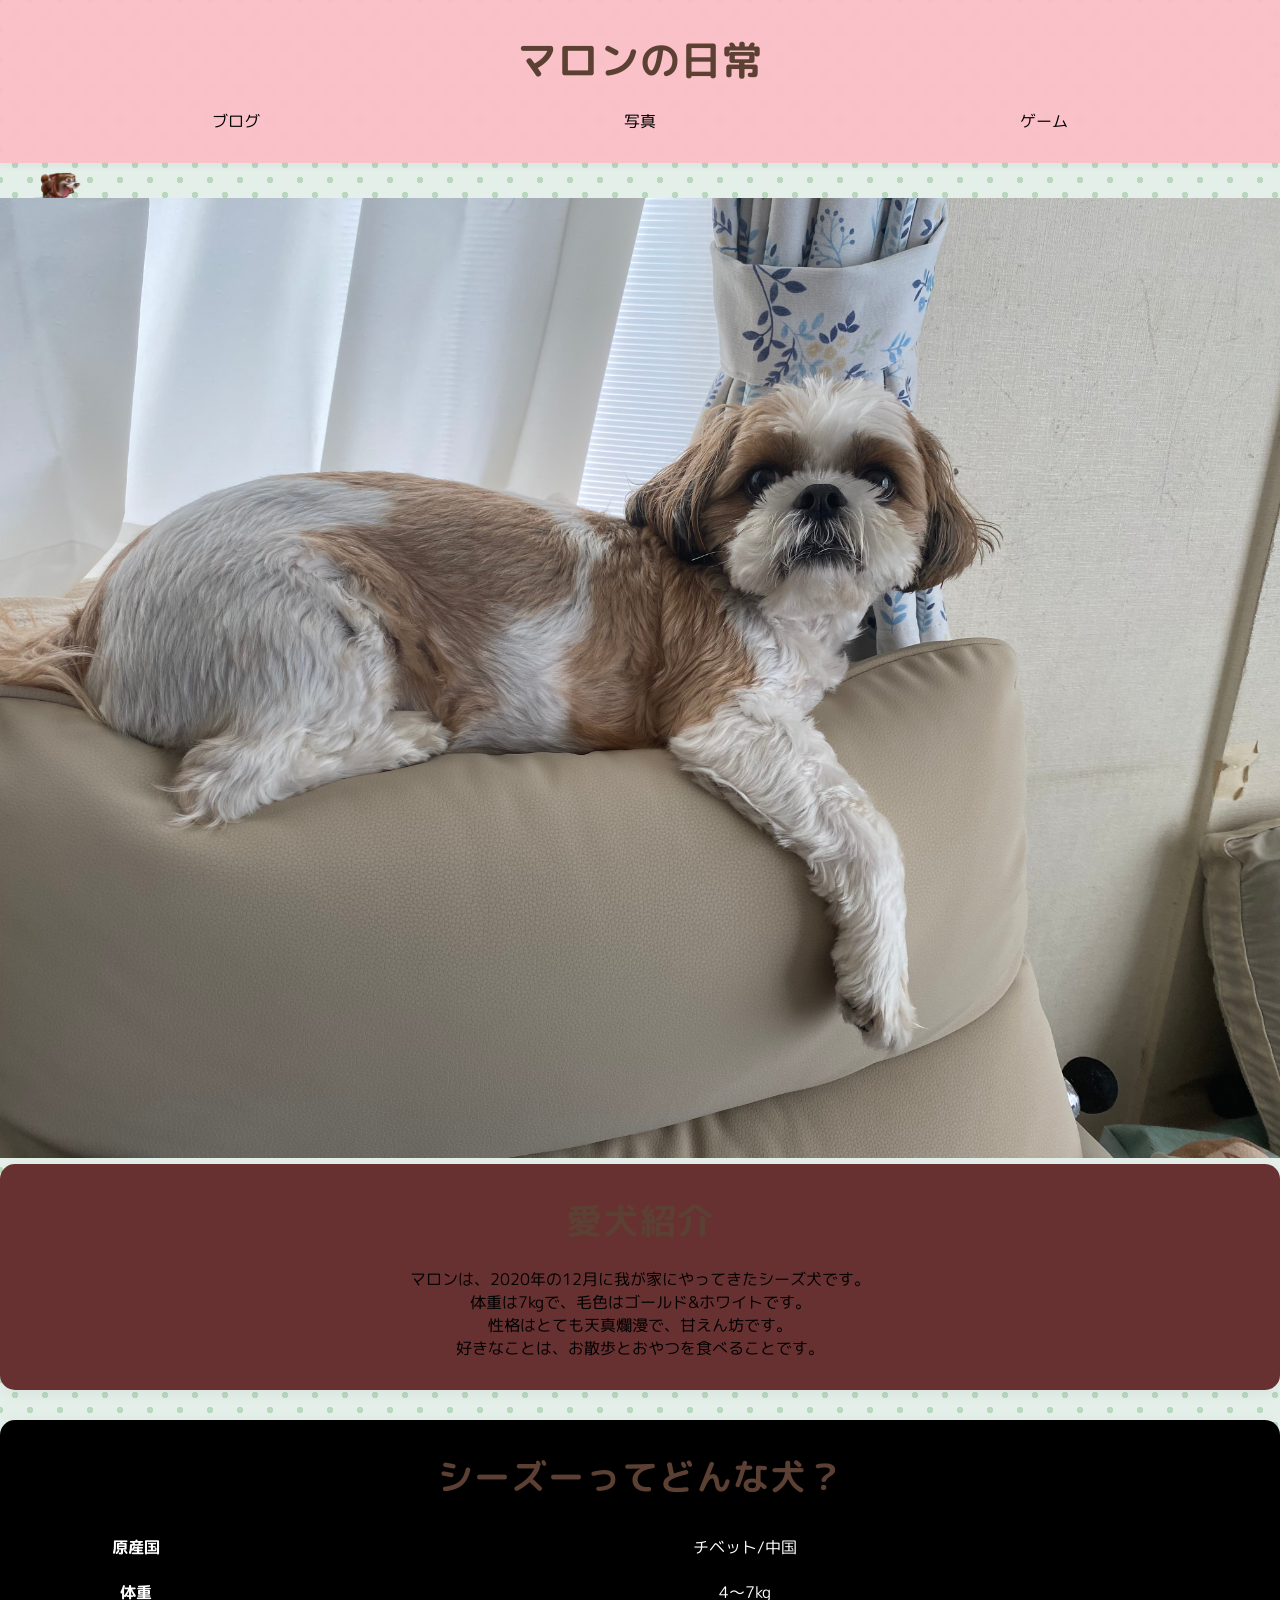
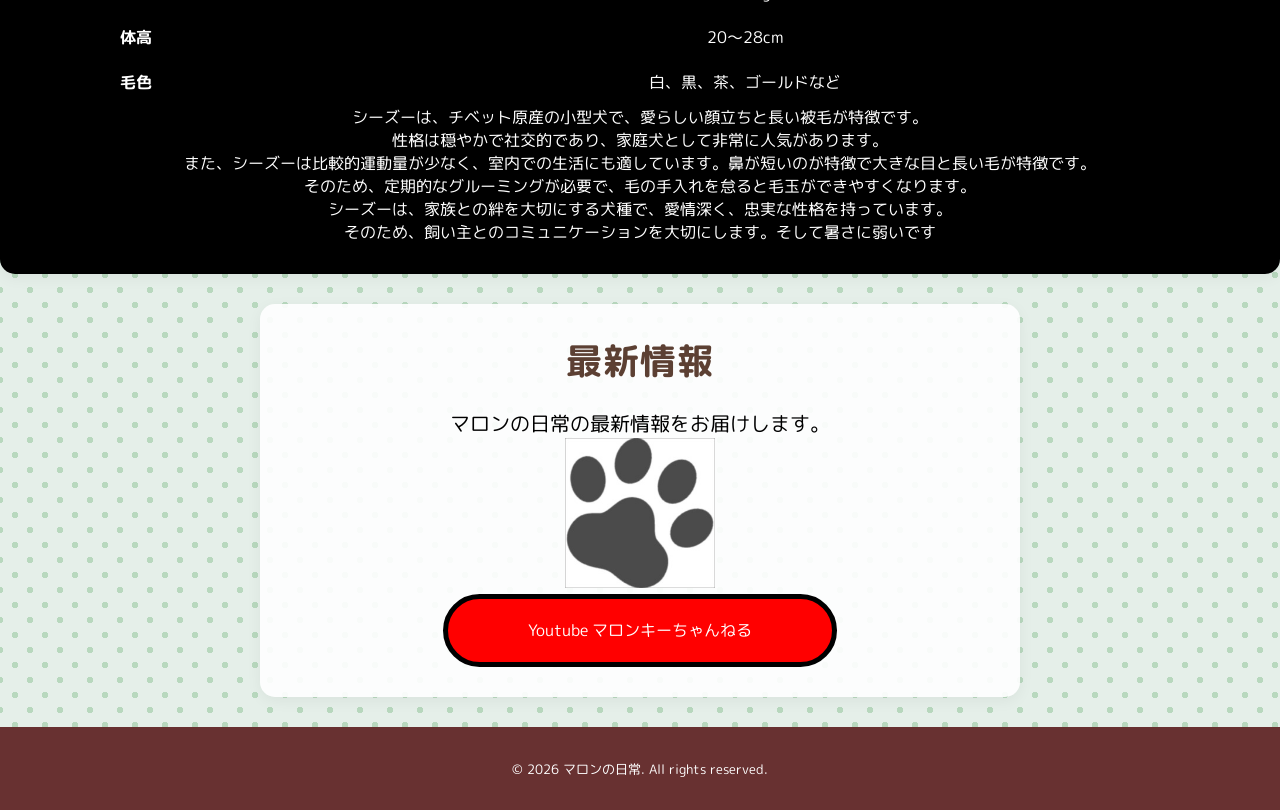
==== commit 9fb0a9df: "Add files via upload" ====
--- a/index.html
+++ b/index.html
@@ -5,6 +5,8 @@
     <meta name="viewport" content="width=device-width, initial-scale=1.0">
     <title>マロンの日常</title>
 <link rel="stylesheet" href="style.css">
+<!-- 丸っこくて可愛い日本語フォントを読み込む -->
+<link href="https://fonts.googleapis.com/css2?family=M+PLUS+Rounded+1c:wght@400;700&display=swap" rel="stylesheet">
 </head>
 <body>
    <header>
--- a/style.css
+++ b/style.css
@@ -1,6 +1,10 @@
-✳︎{
+* {
  padding: 0;
     margin: 0;
+}
+body {
+    /* サイト全体のフォントを可愛い丸ゴシックにする */
+    font-family: 'M PLUS Rounded 1c', sans-serif;
 }
 header{
    background-color:rgba(255, 0, 162, 0.632);
@@ -314,5 +318,120 @@
     left: 100%; 
   }
 }
-
-
+h1, h2 {
+    /* タイトルの文字を少し太くして、温かみのあるブラウンにする */
+    font-weight: 700;
+    color: #5c4033;
+    letter-spacing: 1px; /* 文字と文字の間を少し広げる上品なテクニック */
+}
+header nav ul li a, aside .btn {
+    transition: transform 0.3s cubic-bezier(0.175, 0.885, 0.32, 1.275); /* 弾むようなアニメーション */
+}
+/* メニューのリンクにマウスを乗せたとき */
+header nav ul li a {
+    transition: 0.3s ease; /* 変化をなめらかにする */
+}
+header nav ul li a:hover {
+    opacity: 0.6; /* 少しだけ透明にしてふんわりさせる */
+    transform: translateY(-2px); /* ほんの少しだけ上に浮き上がる */
+}
+
+/* Youtubeボタンにマウスを乗せたとき（すでにありますが、さらに滑らかに） */
+aside .btn {
+    transition: 0.3s ease;
+}
+
+header nav ul li a:hover, aside .btn:hover {
+    transform: scale(1.1); /* 少しだけ大きくしてぷるっとさせる */
+}
+.photo-card {
+    transition: transform 0.3s ease, box-shadow 0.3s ease;
+}
+.photo-card:hover {
+    transform: translateY(-5px);
+    box-shadow: 0 8px 20px rgba(0, 0, 0, 0.15);
+}
+body {
+    font-family: 'M PLUS Rounded 1c', sans-serif;
+    /* 上から下へ向かう、ナチュラルな森のグラデーション */
+    background: linear-gradient(to bottom, #d8e8dc, #f4f8f5);
+    /* 画面全体にしっかり背景が行き渡るようにする */
+    min-height: 100vh;
+}
+/* アサイド（最新情報）の背景を、少し透け感のある白にして、まわりの林の背景となじませる */
+aside {
+    background-color: rgba(255, 255, 255, 0.85); /* ほんのり透明な白 */
+    padding: 30px;
+    text-align: center;
+    border-radius: 12px;
+    margin: 20px auto;
+    max-width: 700px;
+}
+
+/* ブログの記事カードも同様にふんわりさせる */
+main article {
+    background: rgba(255, 255, 255, 0.9);
+    padding: 20px;
+    margin-bottom: 20px;
+    border-radius: 12px;
+}
+body {
+    font-family: 'M PLUS Rounded 1c', sans-serif;
+    /* 背景のベースの優しいグリーン */
+    background-color: #e5efe9;
+    
+    /* CSSだけで葉っぱや木漏れ日のような模様（ドットの重なり）を作るデザイン */
+    background-image: 
+        radial-gradient(#b8d8be 15%, transparent 16%),
+        radial-gradient(#b8d8be 15%, transparent 16%);
+    background-size: 30px 30px; /* 模様の細かさ（大きくすると葉っぱの間隔が広くなります） */
+    background-position: 0 0, 15px 15px; /* 模様をきれいに交差させる */
+    
+    min-height: 100vh;
+}
+/* --- 共通：ふんわり白いカードの設定 --- */
+/* 愛犬紹介、シーズー解説、最新情報のブロックを対象にする例 */
+.about,
+.menu,
+aside,
+main article { /* ブログの記事にも適用 */
+    background-color: rgba(255, 255, 255, 0.9); /* ほんのり透ける白（林の模様が透けて見えます） */
+    border-radius: 15px;  /* 角を丸くして絵本っぽく */
+    box-shadow: 0 4px 15px rgba(0, 0, 0, 0.05); /* 優しい影で立体感を出す */
+    margin-bottom: 30px; /* 下の余白を少し広げる */
+    padding: 30px;       /* 中の余白をしっかり取る */
+}
+
+/* もし元々の背景色が濃い「愛犬紹介」や「シーズー解説」の文字色が見づらくなったら調整 */
+.about h2, .menu h2, aside h2 {
+    color: #5c4033; /* 温かみのあるブラウン系にする（もし白背景で黒文字がよければそのままでOK） */
+}
+
+/* --- 修正：カード内の余白をスッキリさせる --- */
+/* 各カードの中にあるコンテナの余白をリセットして、paddingで調整する */
+.about .about-text,
+.menu .container,
+aside .container {
+    max-width: none;
+    margin: 0;
+    padding: 0;
+}
+
+/* --- ヘッダー（ピンク）をほんのり透けさせる設定 --- */
+header {
+    /* 元のrgbaの最後の数値（0.632）を少し小さくして透明度を上げる（例: 0.8） */
+    background-color: rgba(255, 182, 193, 0.8); 
+    
+    /* さらに背景をすりガラス風にぼかす（対応ブラウザのみ） */
+    backdrop-filter: blur(5px); 
+    
+    /* ヘッダーの影（下の余白）を調整 */
+    box-shadow: 0 2px 10px rgba(0, 0, 0, 0.05);
+}
+
+
+
+
+
+
+
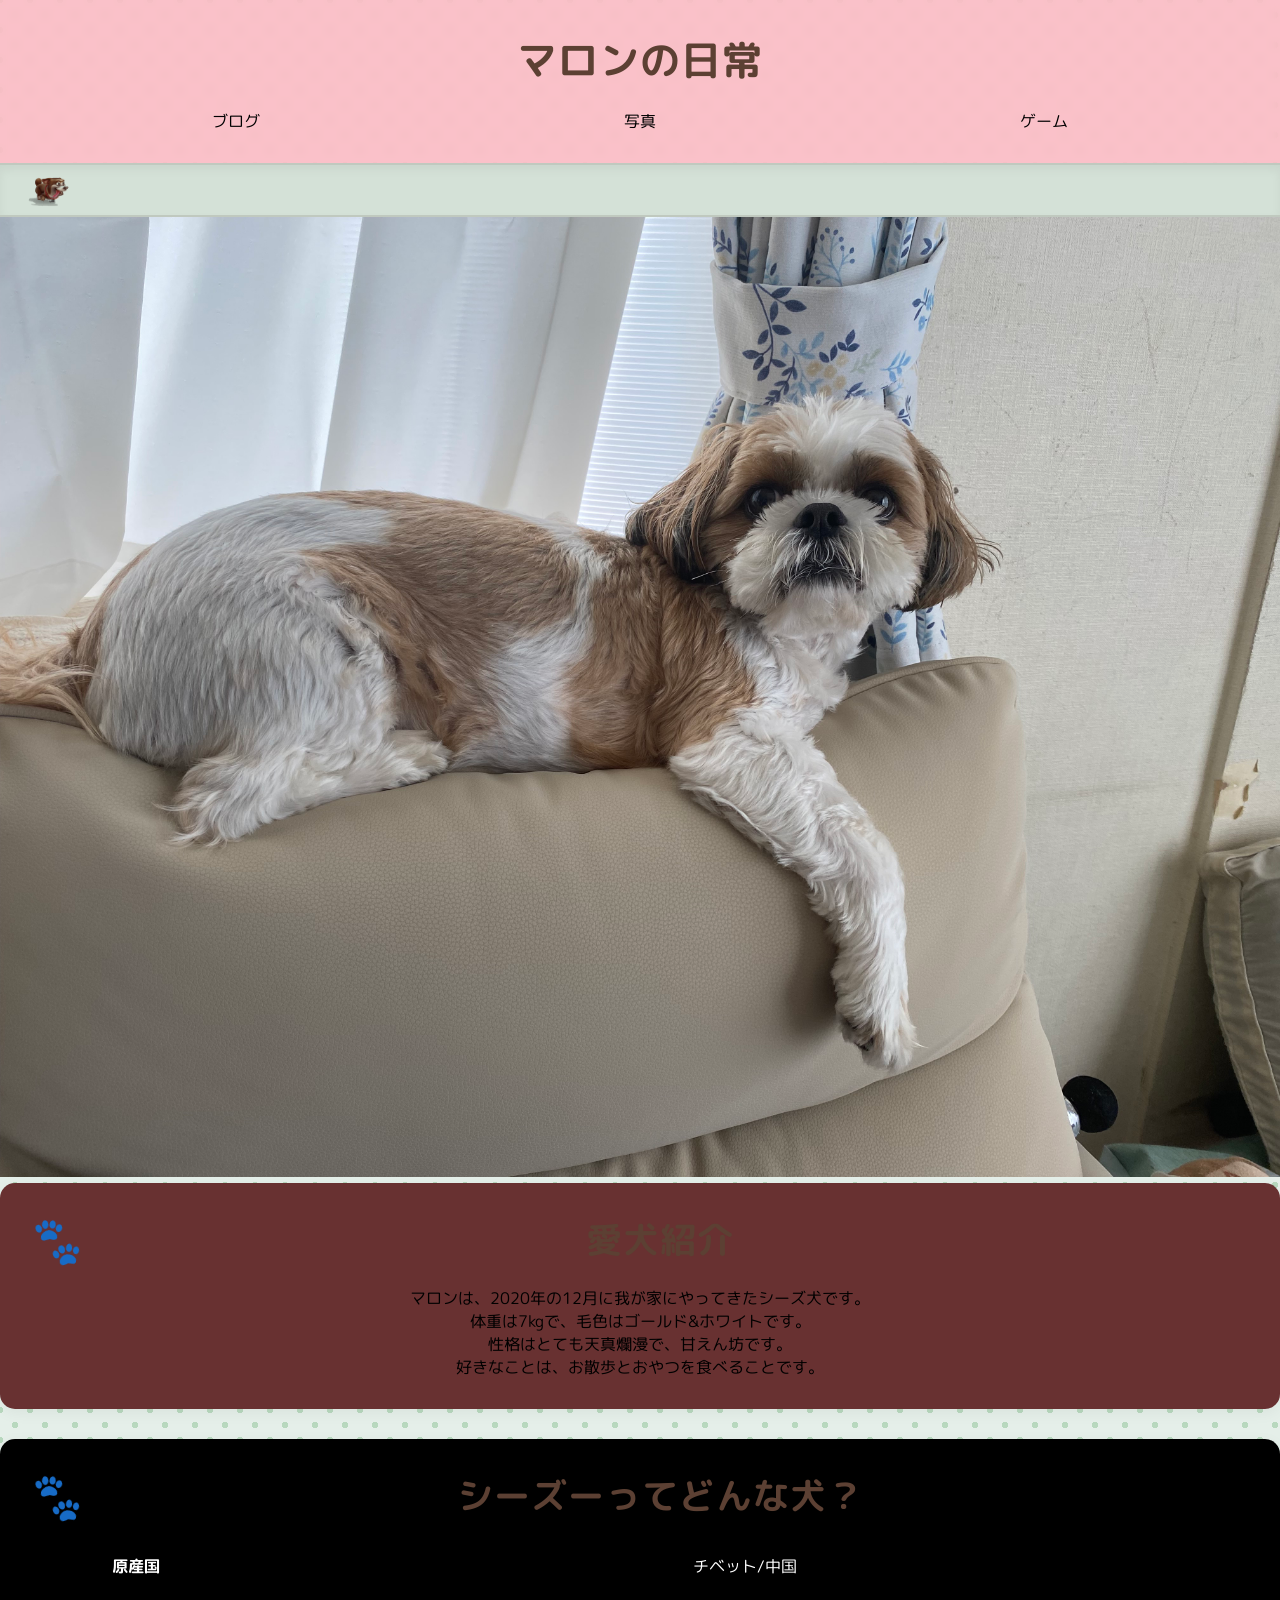
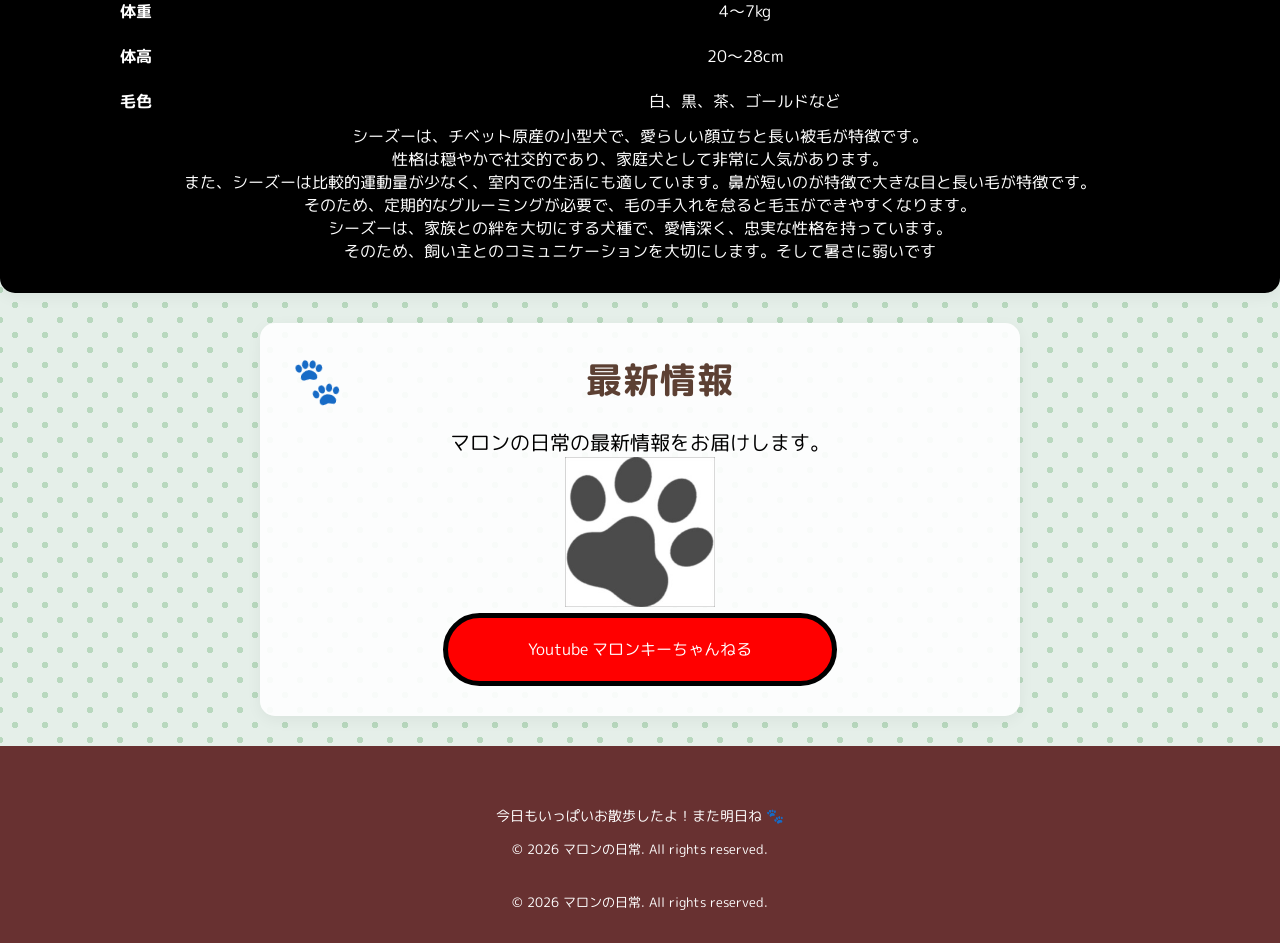
==== commit fdb6299d: "Add files via upload" ====
--- a/index.html
+++ b/index.html
@@ -81,6 +81,11 @@
         </div>
    </aside>
    <footer>
+    <footer>
+    <!-- 元のsmallタグの前に、優しいメッセージと🐾を追加 -->
+    <p style="margin-bottom: 10px; font-size: 0.9em;">今日もいっぱいお散歩したよ！また明日ね 🐾</p>
+    <small>© 2026 マロンの日常. All rights reserved.</small>
+</footer>
         <small>© 2026 マロンの日常. All rights reserved.</small>
    </footer>
 
@@ -91,3 +96,4 @@
 
 
 
+
--- a/style.css
+++ b/style.css
@@ -428,10 +428,65 @@
     /* ヘッダーの影（下の余白）を調整 */
     box-shadow: 0 2px 10px rgba(0, 0, 0, 0.05);
 }
-
-
-
-
-
-
-
+/* --- 1. すべての見出し（h2）の前に小さな足あと🐾を付ける --- */
+h2 {
+    /* 元々のスタイル（文字色や太さ）は維持しつつ、足あとを追加する準備 */
+    position: relative;
+    padding-left: 40px; /* 足あとを入れるスペースを確保 */
+}
+
+h2::before {
+    content: '🐾 '; /* 🐾の絵文字 */
+    position: absolute;
+    left: 0;       /* 見出しの左端に配置 */
+    top: 50%;      /* 縦方向の中央に合わせる */
+    transform: translateY(-50%) rotate(10deg); /* 少しだけ傾けて可愛くする */
+    font-size: 1.2em; /* 少し大きくする */
+    color: #d9a077;   /* 肉球の優しい茶色 */
+}
+
+/* --- 2. お散歩する犬（GIF）の通り道を芝生風にする --- */
+.walk-path {
+    width: 100%;
+    height: 50px; /* 通り道を少し高くする */
+    position: relative;
+    overflow: hidden;
+    
+    /* 通り道の背景を芝生のような優しいグリーンにする */
+    background-color: #d4e1d7;
+    
+    /* 通り道の上下に土手や道のようなラインを引く */
+    border-top: 2px solid #c0c9bf;
+    border-bottom: 2px solid #c0c9bf;
+    
+    /* 少しだけ影をつけて立体感を出す（内側の影） */
+    box-shadow: inset 0 5px 10px rgba(0, 0, 0, 0.05);
+}
+
+/* 走る犬の画像自体の位置調整（芝生の上を走るように） */
+.walking-person {
+    height: 60px; /* 犬の画像を少し小さく調整 */
+    top: 50%;      /* 通り道の真ん中に配置 */
+}
+/* --- ページ切り替え時のフェードイン効果 --- */
+body {
+    /* 0.5秒かけてふんわり現れるアニメーション */
+    animation: fadeIn 0.5s ease-in;
+}
+
+/* フェードインのアニメーションの中身 */
+@keyframes fadeIn {
+    0% {
+        opacity: 0; /* 最初は透明 */
+    }
+    100% {
+        opacity: 1; /* だんだん不透明になる */
+    }
+}
+
+
+
+
+
+
+
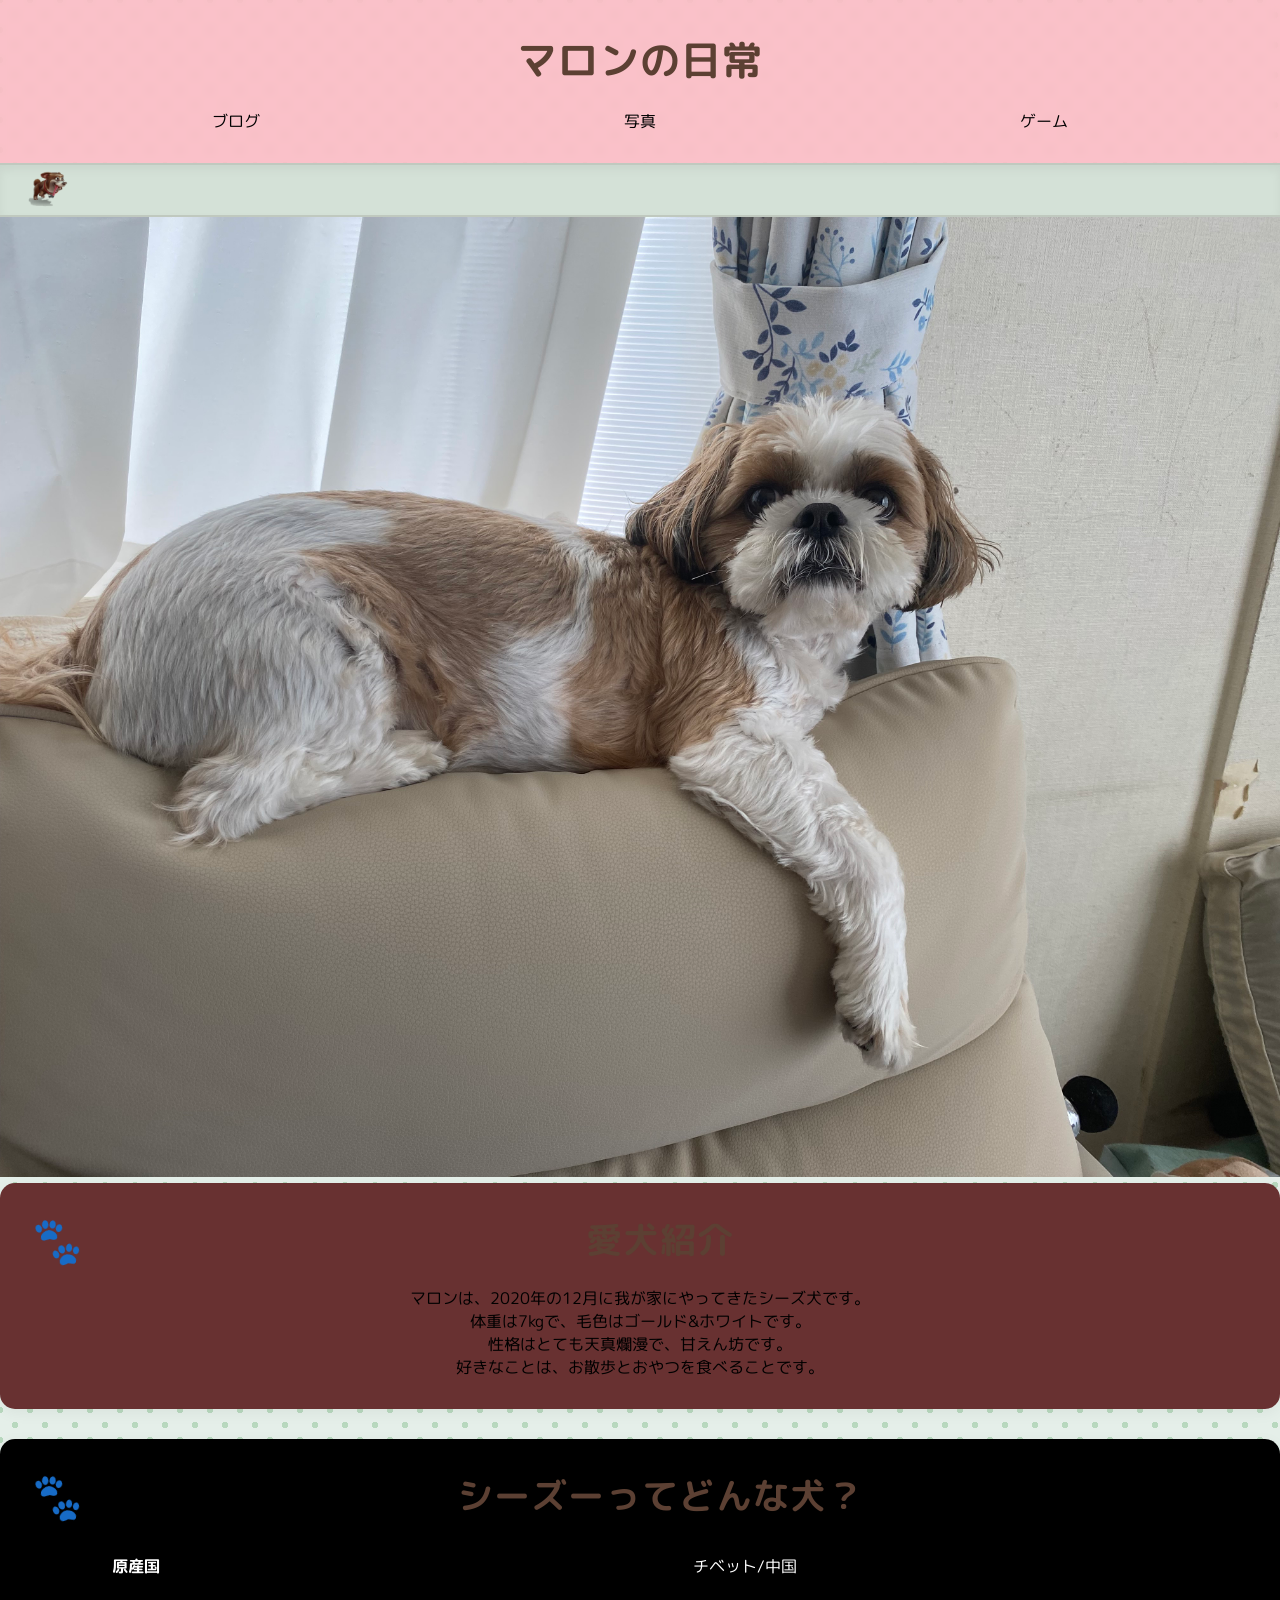
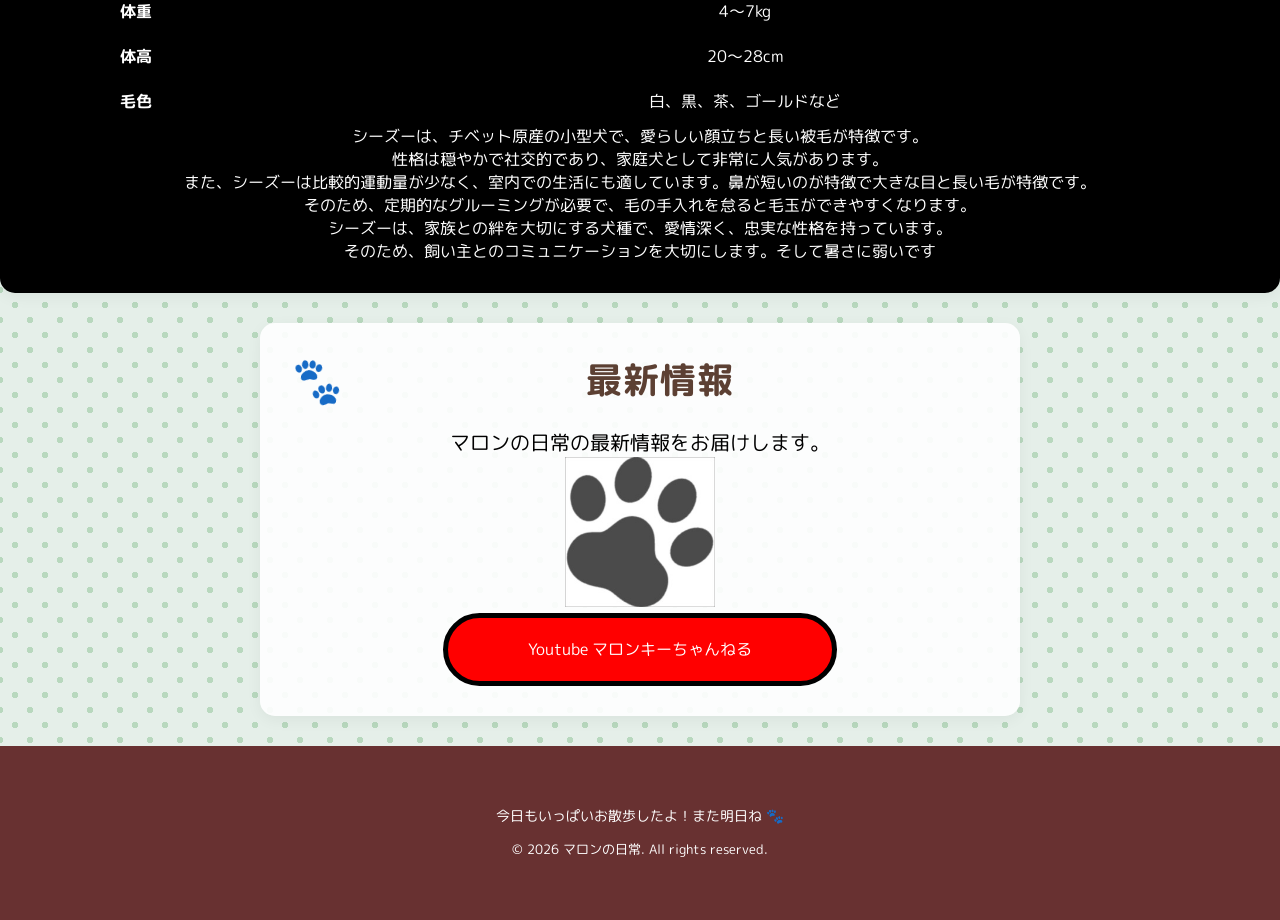
==== commit 5ef2ee5e: "Add files via upload" ====
--- a/index.html
+++ b/index.html
@@ -7,6 +7,18 @@
 <link rel="stylesheet" href="style.css">
 <!-- 丸っこくて可愛い日本語フォントを読み込む -->
 <link href="https://fonts.googleapis.com/css2?family=M+PLUS+Rounded+1c:wght@400;700&display=swap" rel="stylesheet">
+<style>
+    .back-button {
+        position: absolute;
+        top: 20px;
+        left: 20px;
+        transition: top 0.3s ease;
+        z-index: 100;
+    }
+    .back-button.is-shifted {
+        top: 75px;
+    }
+  </style>
 </head>
 <body>
    <header>
@@ -86,10 +98,19 @@
     <p style="margin-bottom: 10px; font-size: 0.9em;">今日もいっぱいお散歩したよ！また明日ね 🐾</p>
     <small>© 2026 マロンの日常. All rights reserved.</small>
 </footer>
-        <small>© 2026 マロンの日常. All rights reserved.</small>
    </footer>
+<script>
+  document.addEventListener('DOMContentLoaded', () => {
+      const startBtn = document.querySelector('.playBtn');
+      const backBtn = document.querySelector('.back-button');
 
-
+      if (startBtn && backBtn) {
+          startBtn.addEventListener('click', () => {
+              backBtn.classList.add('is-shifted');
+          });
+      }
+  });
+</script>
 </body>
 </html>
 
@@ -97,3 +118,6 @@
 
 
 
+
+
+
--- a/style.css
+++ b/style.css
@@ -483,10 +483,14 @@
         opacity: 1; /* だんだん不透明になる */
     }
 }
-
-
-
-
-
-
-
+/* 例：画面最下部に固定する要素がある場合 */
+.game-footer {
+    padding-bottom: env(safe-area-inset-bottom);
+}
+
+
+
+
+
+
+
